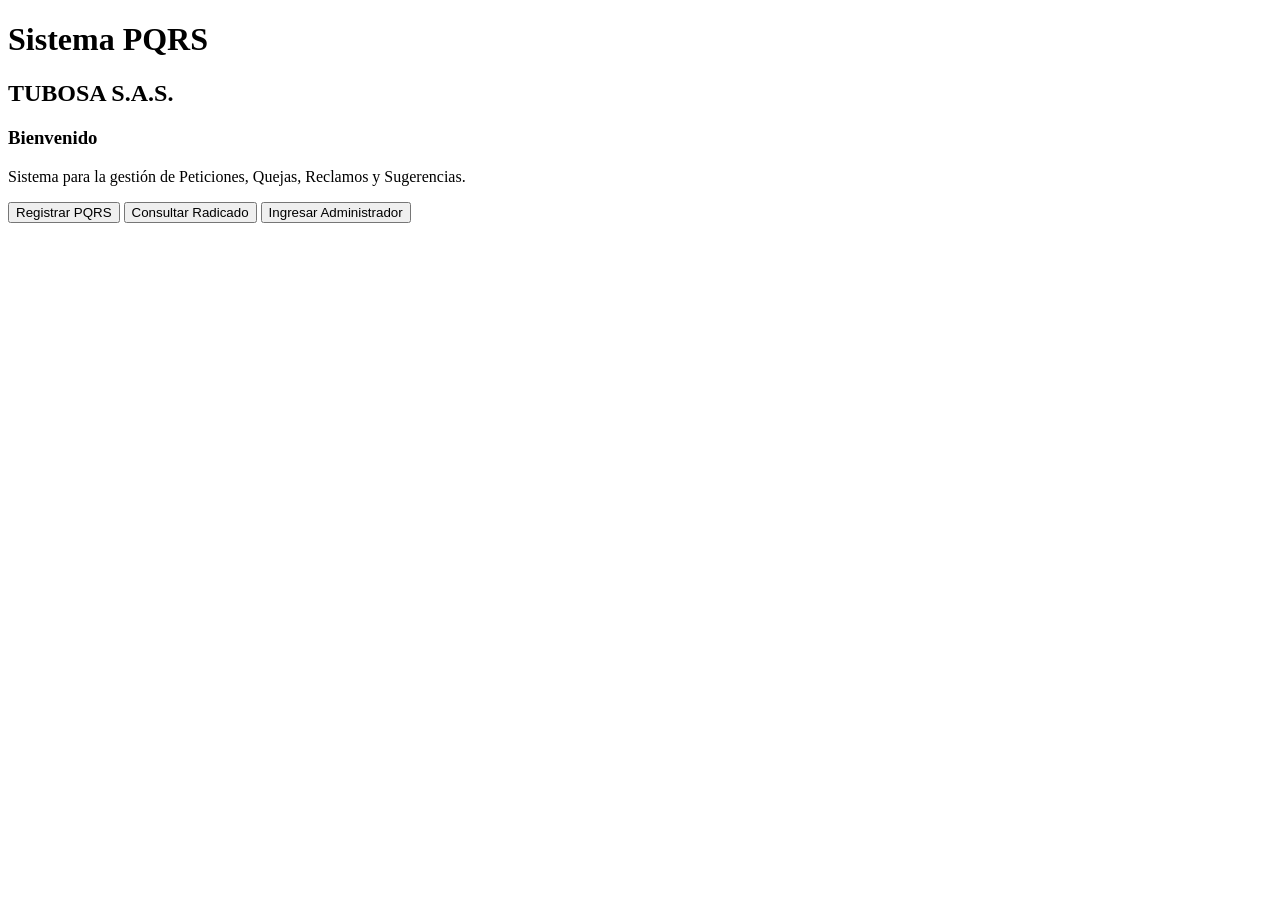
==== index.html @ 02c5a3e2 "Create index.html" ====
<!DOCTYPE html>
<html lang="es">

<head>

    <meta charset="UTF-8">
    <meta name="viewport" content="width=device-width, initial-scale=1.0">

    <title>PQRS Tubosa</title>

    <link rel="stylesheet" href="css/style.css">

</head>

<body>

<header>

    <h1>Sistema PQRS</h1>

    <h2>TUBOSA S.A.S.</h2>

</header>

<main>

    <div class="contenedor">

        <h3>Bienvenido</h3>

        <p>
            Sistema para la gestión de Peticiones, Quejas,
            Reclamos y Sugerencias.
        </p>

        <button id="btnNueva">
            Registrar PQRS
        </button>

        <button id="btnConsultar">
            Consultar Radicado
        </button>

        <button id="btnLogin">
            Ingresar Administrador
        </button>

    </div>

</main>

<script src="js/app.js"></script>

</body>

</html>
---- css/style.css ----
/* Estilos principales del Sistema PQRS Tubosa */
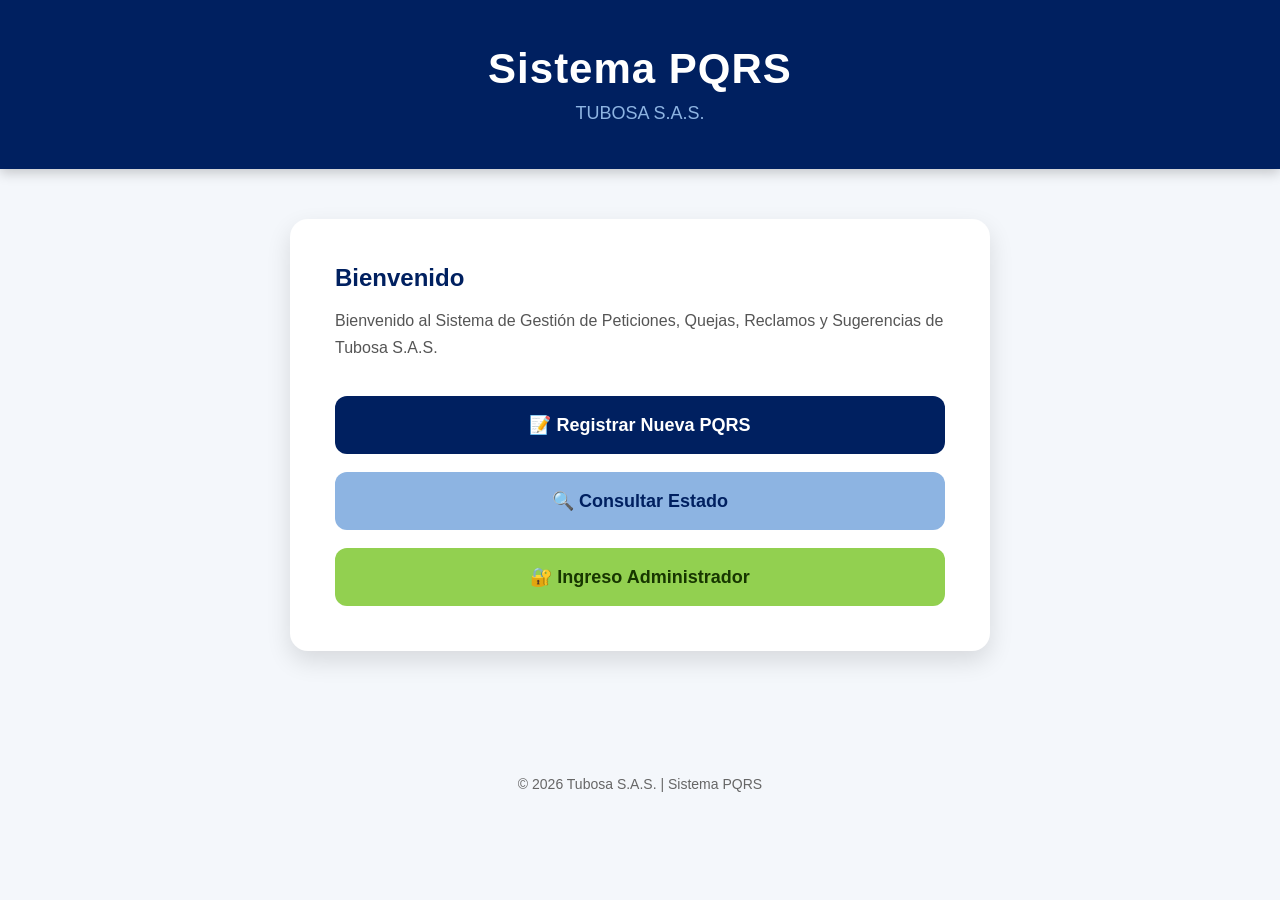
==== commit f4bfb76f: "Update index.html" ====
--- a/index.html
+++ b/index.html
@@ -3,12 +3,13 @@
 
 <head>
 
-    <meta charset="UTF-8">
-    <meta name="viewport" content="width=device-width, initial-scale=1.0">
+<meta charset="UTF-8">
 
-    <title>PQRS Tubosa</title>
+<meta name="viewport" content="width=device-width, initial-scale=1.0">
 
-    <link rel="stylesheet" href="css/style.css">
+<title>Sistema PQRS Tubosa</title>
+
+<link rel="stylesheet" href="css/style.css">
 
 </head>
 
@@ -16,38 +17,55 @@
 
 <header>
 
-    <h1>Sistema PQRS</h1>
+<h1>Sistema PQRS</h1>
 
-    <h2>TUBOSA S.A.S.</h2>
+<p>TUBOSA S.A.S.</p>
 
 </header>
 
 <main>
 
-    <div class="contenedor">
+<div class="contenedor">
 
-        <h3>Bienvenido</h3>
+<h2>Bienvenido</h2>
 
-        <p>
-            Sistema para la gestión de Peticiones, Quejas,
-            Reclamos y Sugerencias.
-        </p>
+<p>
 
-        <button id="btnNueva">
-            Registrar PQRS
-        </button>
+Bienvenido al Sistema de Gestión de Peticiones, Quejas, Reclamos y Sugerencias de Tubosa S.A.S.
 
-        <button id="btnConsultar">
-            Consultar Radicado
-        </button>
+</p>
 
-        <button id="btnLogin">
-            Ingresar Administrador
-        </button>
+<div class="botones">
 
-    </div>
+<button id="btnNueva">
+
+📝 Registrar Nueva PQRS
+
+</button>
+
+<button id="btnConsulta">
+
+🔍 Consultar Estado
+
+</button>
+
+<button id="btnLogin">
+
+🔐 Ingreso Administrador
+
+</button>
+
+</div>
+
+</div>
 
 </main>
+
+<footer>
+
+© 2026 Tubosa S.A.S. | Sistema PQRS
+
+</footer>
 
 <script src="js/app.js"></script>
 
--- a/css/style.css
+++ b/css/style.css
@@ -1 +1,231 @@
-/* Estilos principales del Sistema PQRS Tubosa */
+/*====================================================
+    SISTEMA PQRS TUBOSA
+====================================================*/
+
+:root{
+
+    --azul:#002060;
+    --azul-claro:#8DB4E2;
+    --verde:#92D050;
+    --amarillo:#FFD13F;
+    --rojo:#FF0000;
+
+    --gris:#f4f7fb;
+    --blanco:#ffffff;
+    --texto:#333333;
+
+}
+
+*{
+
+    margin:0;
+    padding:0;
+    box-sizing:border-box;
+    font-family:"Segoe UI",Arial,sans-serif;
+
+}
+
+body{
+
+    background:var(--gris);
+
+}
+
+/*=============================================
+ENCABEZADO
+=============================================*/
+
+header{
+
+    background:var(--azul);
+    color:white;
+
+    padding:45px;
+
+    text-align:center;
+
+    box-shadow:0 4px 12px rgba(0,0,0,.2);
+
+}
+
+header h1{
+
+    font-size:42px;
+
+    font-weight:700;
+
+    letter-spacing:1px;
+
+}
+
+header p{
+
+    margin-top:10px;
+
+    font-size:18px;
+
+    color:var(--azul-claro);
+
+}
+
+/*=============================================
+CONTENIDO
+=============================================*/
+
+main{
+
+    display:flex;
+
+    justify-content:center;
+
+    padding:50px 20px;
+
+}
+
+.contenedor{
+
+    background:white;
+
+    width:100%;
+
+    max-width:700px;
+
+    border-radius:18px;
+
+    padding:45px;
+
+    box-shadow:0 10px 25px rgba(0,0,0,.12);
+
+}
+
+.contenedor h2{
+
+    color:var(--azul);
+
+    margin-bottom:15px;
+
+}
+
+.contenedor p{
+
+    color:#555;
+
+    line-height:1.7;
+
+    margin-bottom:35px;
+
+}
+
+/*=============================================
+BOTONES
+=============================================*/
+
+.botones{
+
+    display:flex;
+
+    flex-direction:column;
+
+    gap:18px;
+
+}
+
+.botones button{
+
+    border:none;
+
+    border-radius:12px;
+
+    padding:18px;
+
+    font-size:18px;
+
+    font-weight:600;
+
+    cursor:pointer;
+
+    transition:.30s;
+
+}
+
+/* Registrar */
+
+#btnNueva{
+
+    background:var(--azul);
+
+    color:white;
+
+}
+
+/* Consultar */
+
+#btnConsulta{
+
+    background:var(--azul-claro);
+
+    color:var(--azul);
+
+}
+
+/* Administrador */
+
+#btnLogin{
+
+    background:var(--verde);
+
+    color:#173600;
+
+}
+
+.botones button:hover{
+
+    transform:translateY(-3px);
+
+    box-shadow:0 8px 20px rgba(0,0,0,.18);
+
+}
+
+/*=============================================
+FOOTER
+=============================================*/
+
+footer{
+
+    margin-top:50px;
+
+    text-align:center;
+
+    padding:25px;
+
+    color:#666;
+
+    font-size:14px;
+
+}
+
+/*=============================================
+RESPONSIVE
+=============================================*/
+
+@media(max-width:768px){
+
+header h1{
+
+    font-size:32px;
+
+}
+
+.contenedor{
+
+    padding:30px;
+
+}
+
+.botones button{
+
+    font-size:16px;
+
+}
+
+}
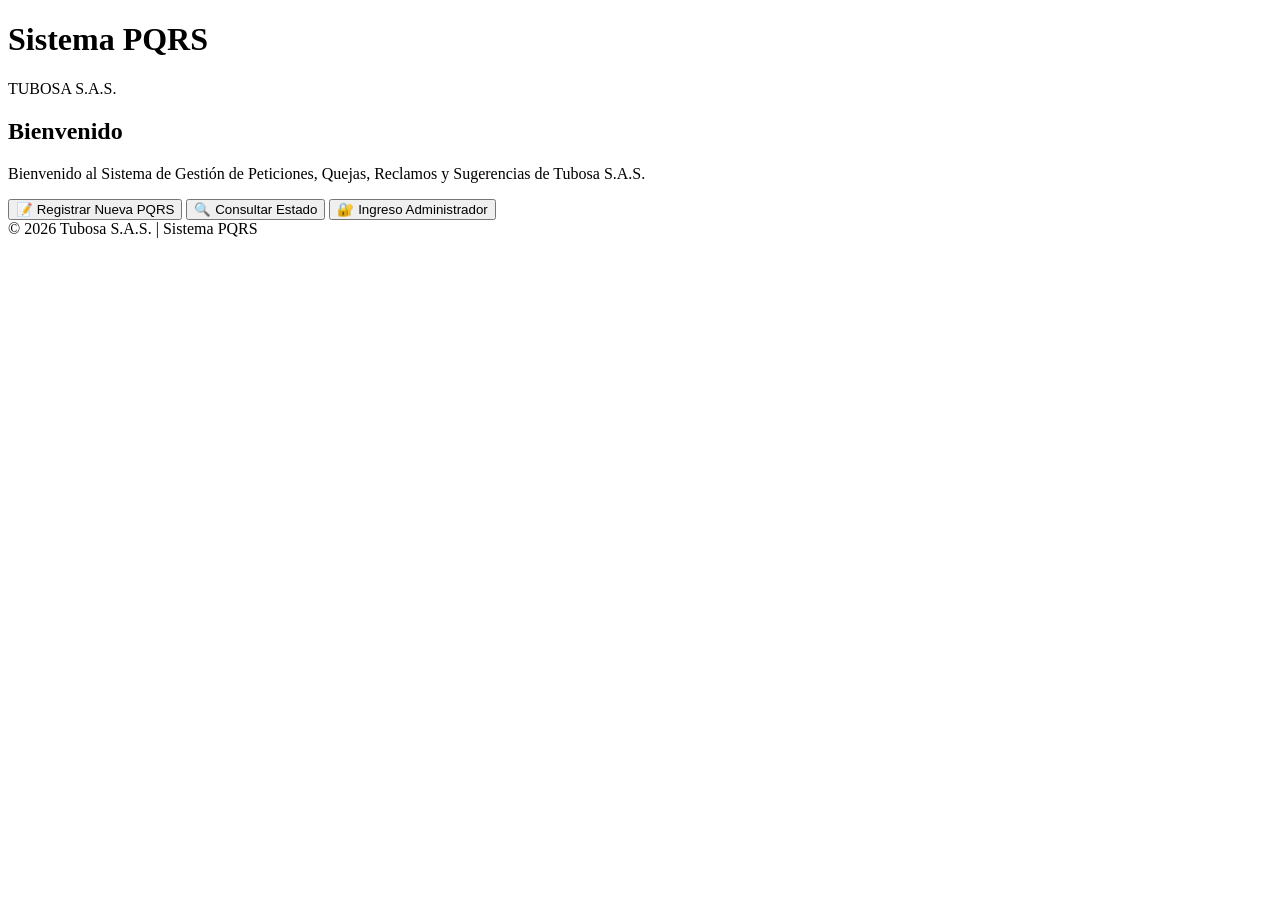
==== commit 787ac191: "Update index.html" ====
--- a/index.html
+++ b/index.html
@@ -9,7 +9,7 @@
 
 <title>Sistema PQRS Tubosa</title>
 
-<link rel="stylesheet" href="css/style.css">
+<link rel="stylesheet" href="CSS/style.css">
 
 </head>
 
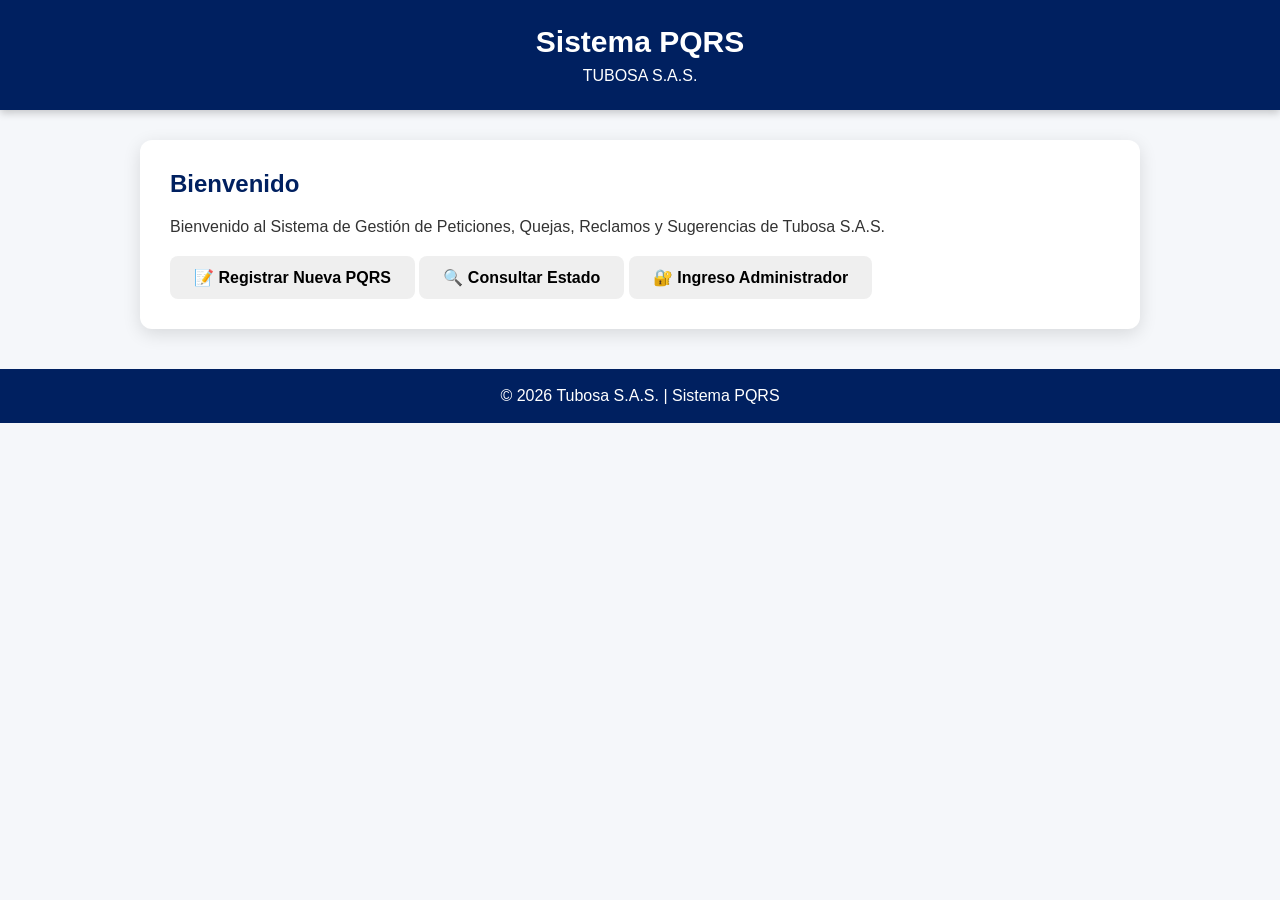
==== commit 7a102b8c: "Update index.html" ====
--- a/index.html
+++ b/index.html
@@ -10,6 +10,7 @@
 <title>Sistema PQRS Tubosa</title>
 
 <link rel="stylesheet" href="CSS/style.css">
+  <link rel="stylesheet" href="css/style.css">
 
 </head>
 
@@ -37,7 +38,7 @@
 
 <div class="botones">
 
-<button id="btnNueva">
+<button id="btnNueva" onclick="window.location.href='nueva-pqrs.html'">
 
 📝 Registrar Nueva PQRS
 
--- a/css/style.css
+++ b/css/style.css
@@ -0,0 +1,125 @@
+/* ===========================================
+   TUBOSA - SISTEMA PQRS
+=========================================== */
+
+:root{
+    --azul:#002060;
+    --azul-claro:#8DB4E2;
+    --amarillo:#FFD13F;
+    --verde:#92D050;
+    --rojo:#FF0000;
+    --gris:#f5f7fa;
+    --texto:#333333;
+    --blanco:#ffffff;
+}
+
+*{
+    margin:0;
+    padding:0;
+    box-sizing:border-box;
+}
+
+body{
+    font-family:Arial, Helvetica, sans-serif;
+    background:var(--gris);
+    color:var(--texto);
+    min-height:100vh;
+}
+
+header{
+    background:var(--azul);
+    color:white;
+    text-align:center;
+    padding:25px;
+    box-shadow:0 3px 8px rgba(0,0,0,.2);
+}
+
+header h1{
+    font-size:30px;
+}
+
+header p{
+    margin-top:8px;
+}
+
+.contenedor{
+    width:90%;
+    max-width:1000px;
+    margin:30px auto;
+    background:white;
+    border-radius:12px;
+    padding:30px;
+    box-shadow:0 5px 18px rgba(0,0,0,.12);
+}
+
+h2{
+    color:var(--azul);
+    margin-bottom:20px;
+}
+
+h3{
+    margin:20px 0 10px;
+    color:var(--azul);
+}
+
+label{
+    display:block;
+    margin-top:15px;
+    font-weight:bold;
+}
+
+input,
+select,
+textarea{
+    width:100%;
+    padding:12px;
+    margin-top:6px;
+    border:1px solid #d5d5d5;
+    border-radius:8px;
+    font-size:15px;
+}
+
+input:focus,
+select:focus,
+textarea:focus{
+    outline:none;
+    border-color:var(--azul-claro);
+}
+
+button{
+    margin-top:20px;
+    padding:12px 24px;
+    border:none;
+    border-radius:8px;
+    cursor:pointer;
+    font-size:16px;
+    font-weight:bold;
+    transition:.3s;
+}
+
+button[type="submit"]{
+    background:var(--verde);
+    color:white;
+}
+
+button[type="submit"]:hover{
+    transform:translateY(-2px);
+}
+
+button[type="button"]{
+    background:var(--rojo);
+    color:white;
+    margin-left:10px;
+}
+
+hr{
+    margin:25px 0;
+}
+
+footer{
+    background:var(--azul);
+    color:white;
+    text-align:center;
+    padding:18px;
+    margin-top:40px;
+}
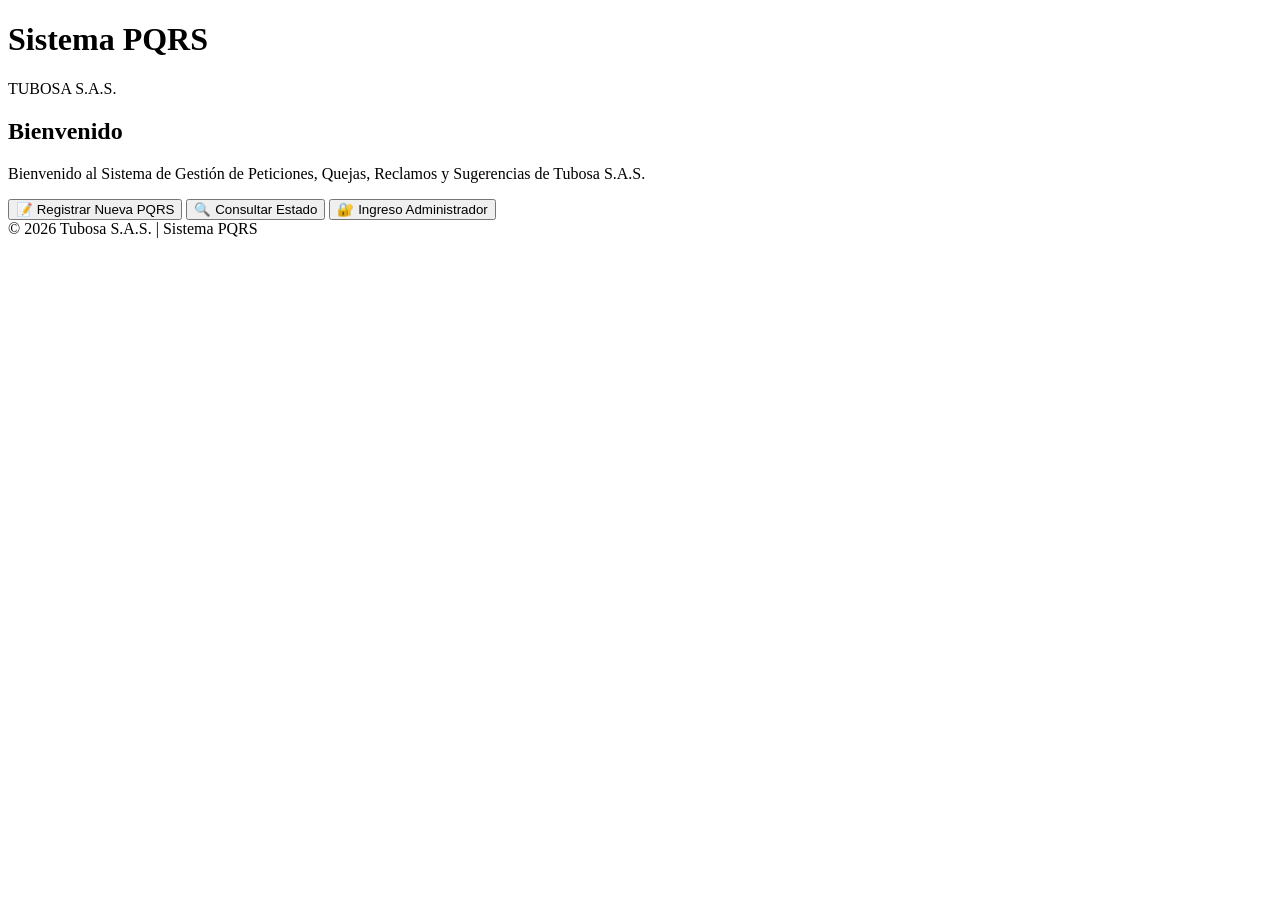
==== commit c2169767: "Update index.html" ====
--- a/index.html
+++ b/index.html
@@ -10,7 +10,7 @@
 <title>Sistema PQRS Tubosa</title>
 
 <link rel="stylesheet" href="CSS/style.css">
-  <link rel="stylesheet" href="css/style.css">
+<link rel="stylesheet" href="css/responsive.css">
 
 </head>
 
--- a/css/responsive.css
+++ b/css/responsive.css
@@ -0,0 +1,32 @@
+/* ==========================================
+   RESPONSIVE - TUBOSA PQRS
+========================================== */
+
+@media screen and (max-width:768px){
+
+    header{
+        padding:20px 15px;
+    }
+
+    header h1{
+        font-size:24px;
+    }
+
+    .contenedor{
+        width:95%;
+        padding:20px;
+        margin:15px auto;
+    }
+
+    button{
+        width:100%;
+        margin:10px 0;
+    }
+
+    input,
+    select,
+    textarea{
+        font-size:16px;
+    }
+
+}
